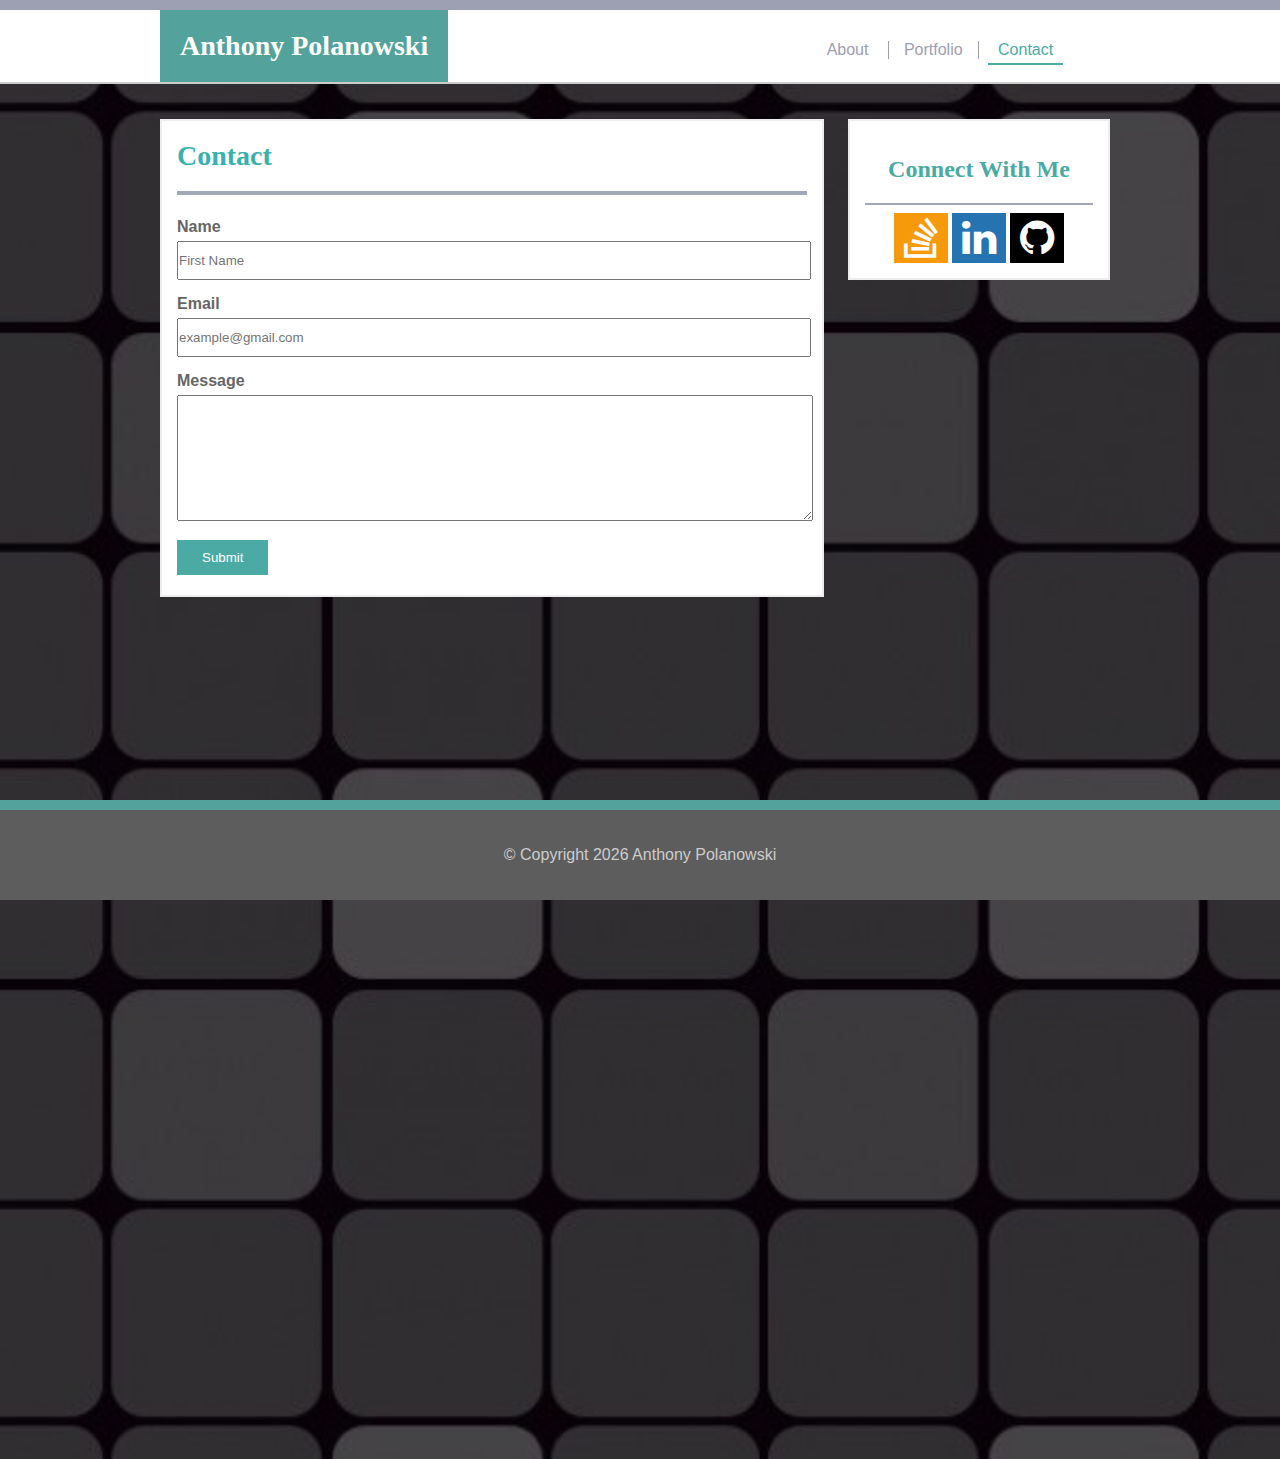
==== contact.html @ b01492c7 "responsive" ====
<!DOCTYPE html>
<html>
<head>
	<meta charset="UTF-8">
	<link rel="stylesheet" href="assets/css/font-awesome.min.css">
	<link rel="stylesheet" href="assets/css/reset.css">
	<link rel="stylesheet" href="assets/css/style.css">
	<title>My Portfolio</title>
	<meta name="description" content="This site is my portfolio displaying some of my skills which include SEO, CSS, WordPress, and a little JavaScript.">
</head>
<body>
	<header>
		<nav>
			<h1 class="logo">Anthony Polanowski </h1>
			<ul>
				<li><a href="index.html">About</a></li>
				<li><a href="portfolio.html">Portfolio</a></li>
				<li><a href="contact.html" class="active">Contact</a></li>
			</ul>
		</nav>
	</header>
	<div class="container">
		<section class="first">
			<div class="box1">
				<h1>Contact</h1>
				<hr>
				<form>
					<label>Name</label>
					<input type="text" name="" placeholder="First Name">
					<label>Email</label>
					<input type="email" name="" placeholder="example@gmail.com">
					<label>Message</label>
					<textarea></textarea>
					<button>Submit</button>
				</form>
			</div>
		</section>
		<section class="second">
			<h2>Connect With Me</h2>
			<hr>
			<a href="//stackoverflow.com" target="_blank"><i class="fa fa-stack-overflow" aria-hidden="true"></i></a>
			<a href="
	https://www.linkedin.com/in/tony-polanowski-b6ba7877" target="_blank"><i class="fa fa-linkedin" aria-hidden="true"></i></a>
			<a href="https://github.com/Polanowski" target="_blank"><i class="fa fa-github" aria-hidden="true"></i></a>
		</section>
		
		
	</div>		
		<footer>
			<div class="copyright">
				<p>&copy; Copyright <script>document.write(new Date().getFullYear())</script> Anthony Polanowski</p>
			</div>
		</footer>
	
</body>
</html>
---- assets/css/style.css ----
/*==================== Container that holds everything ================*/
body {
    background: url(..//images/pattern.jpg);
    background-size: contain;
    margin: 0;
}

.container {
    max-width: 960px;
    margin: 35px auto;
    height: 145vh;
}

/*============================= Navigation =========================*/
h1{
    font-size: 28px;
}

header {
    background: #fff;
    position: relative;
    display: block;
    border-bottom: 2px solid #cccccc;
    border-top: 10px solid #9ca0b2;
}

nav ul {
    display: inline-block;
    width: 60%;
    text-align: right;
}

nav ul li {
    display: inline-block;
    padding: 0px 5px;
}

nav ul li a {
    text-decoration: none;
    color: #9ca0b2;
    padding: 5px 10px;
}

h1.logo {
    display: inline-block;
    background: #53a39c;
    padding: 20px 20px;
    margin: 0px;
    color: #fff;
}

nav {
    display: block;
    width: 960px;
    margin: 0 auto;
}

nav li:nth-child(2) {
    border-right: 1px solid #9ca0b2;
    border-left: 1px solid #9ca0b2;
}

nav ul li a:hover, .active {
    color: #4baaa4;
    border-bottom: 2px solid #4baaa4;
}

/*======================= Body Content ==============================*/
h1, h2, h3, h4, h5, h6, figcaption p{
    font-family: 'Georgia', Times, Times New Roman, serif;
}

h2{
    text-align: center;
}

p, ul, ol, li, a, input, textarea, label{
    font-family:'Arial', 'Helvetica Neue', Helvetica, sans-serif;
}
section {
    clear: both;
    background: #fff;
}

section.first {
    width: 630px;
    display: inline-block;
    margin: 0px;
    border: 2px solid #eee;
    padding: 0px 15px;
    margin-right: 10px;
}

section.second {
    width: 228px;
    display: inline-block;
    vertical-align: top;
    text-align: center;
    margin: 0px 10px;
    padding: 15px 15px;
    border: 2px solid #eee;
    }

.box2 img {
    float: left;
}

.box1 h1{
    color: #39b1ad;
}

.fa {
    font-size: 40px;
    padding: 5px 10px;
}

i.fa.fa-stack-overflow {
    background: #f6990b;
    color: #fff;
}

i.fa.fa-stack-overflow:hover {
    background: #fff;
    color: #f6990b;
}

i.fa.fa-linkedin {
    background: #2673b2;
    color: #fff;
}

i.fa.fa-linkedin:hover {
    color: #2673b2;
    background: #fff;
}

i.fa.fa-github {
    color: #fff;
    background: #000;
}

i.fa.fa-github:hover {
    color: #000;
    background: none;
}

h2 {
    text-align: center;
}

section.second h2 {
    color: #4baaa4;
}

.box1 hr {
    border: 2px solid #a3a8b9;
}

hr {
    border: 1px solid #a3a8b9;
}

.box1 img:hover {
    border-radius: 50%;
    transition: 1s ease-in-out;
}

.box1 img {
    width: 200px;
    height: 200px;
    transition: 1s ease-in-out;
    float: left;
    padding-right: 20px;
}

.box1 ul {
    clear: both;
    padding: 10px;
}

/*====================== Portfolio Page =========================*/
figure.half {
    display: inline-block;
    position: relative;
    margin: 20px auto;
}
figcaption {
    position: absolute;
    bottom: 10%;
    width: 100%;
    background: #4baaa4;
    text-align: center;
    color: #fff;
}

img.portfolio {
    max-width: 300px;
    width: 100%;
}

figure:nth-child(odd) {
    margin-right: 24px;
}

img.portfolio:hover {
    border-radius: 0px;
}

figure.half img {
    padding: 0px;
}
/*====================== Form Settings ======================*/
label {
    display: block;
    width: 100%;
    padding-top: 15px;
    padding-bottom: 5px;
    font-weight: 600;
    color: #666;
}

input, textarea {
    width: 100%;
}

input[type="text"], input[type="email"] {
    padding: 10px 0px 10px 0px;
}

textarea {
    height: 120px;
}

button {
    background: #4baaa4;
    border: none;
    color: #fff;
    padding: 10px 25px;
    margin: 15px 0px 20px;
}
/*================================ Footer ======================*/

footer {
    position: fixed;
    bottom: 0;
    width: 100%;
    background: #5d5d5d;
    padding: 20px 0px;
    text-align: center;
    border-top: 10px solid #53a39c;
}

.copyright {
    color: #ccc;
}

@media screen (max-width: 980px){
    
}

@media screen (max-width: 768px){
    
}

@media screen (max-width: 640px){
    
}
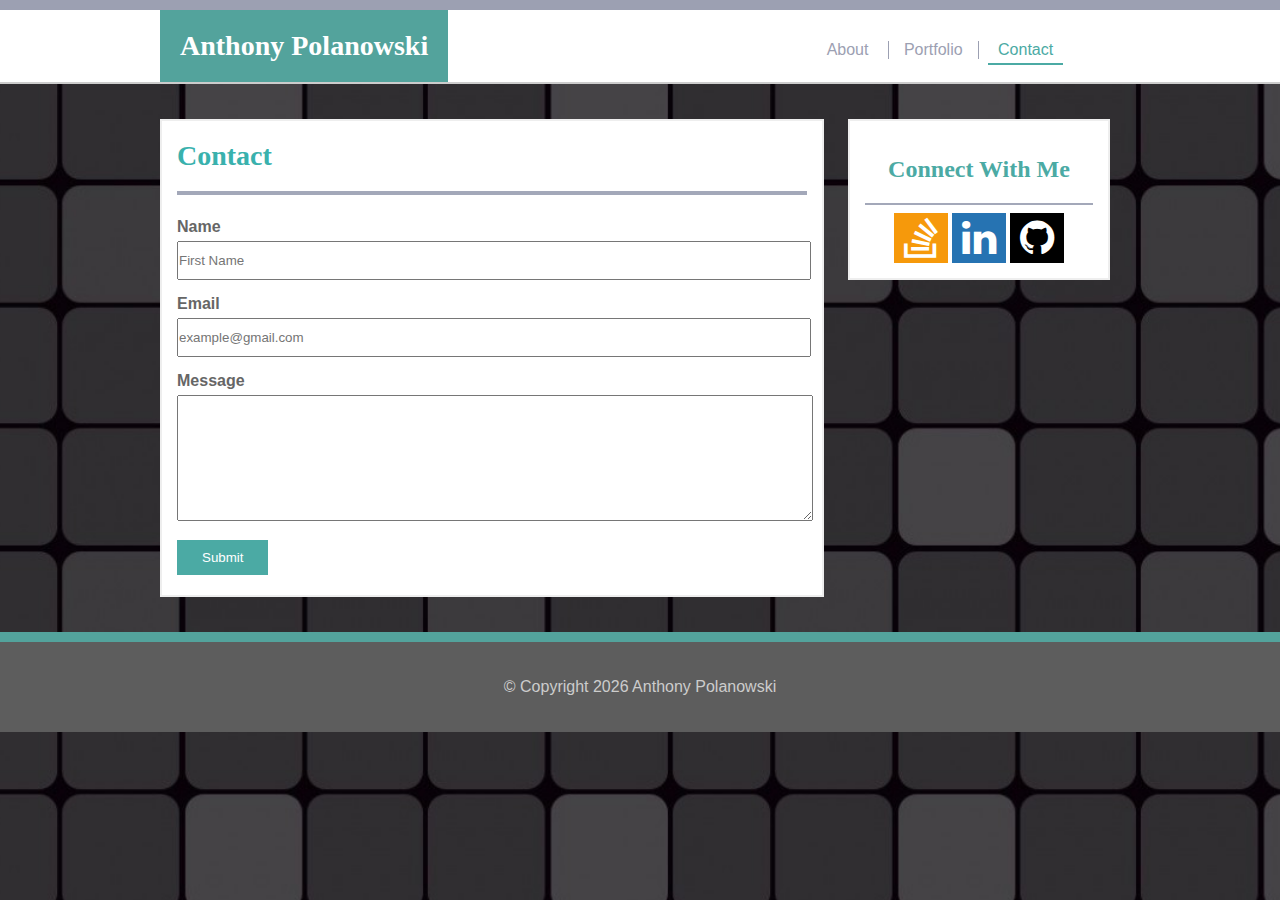
==== commit acfa8f69: "Add files via upload" ====
--- a/contact.html
+++ b/contact.html
@@ -1,56 +1,56 @@
-<!DOCTYPE html>
-<html>
-<head>
-	<meta charset="UTF-8">
-	<link rel="stylesheet" href="assets/css/font-awesome.min.css">
-	<link rel="stylesheet" href="assets/css/reset.css">
-	<link rel="stylesheet" href="assets/css/style.css">
-	<title>My Portfolio</title>
-	<meta name="description" content="This site is my portfolio displaying some of my skills which include SEO, CSS, WordPress, and a little JavaScript.">
-</head>
-<body>
-	<header>
-		<nav>
-			<h1 class="logo">Anthony Polanowski </h1>
-			<ul>
-				<li><a href="index.html">About</a></li>
-				<li><a href="portfolio.html">Portfolio</a></li>
-				<li><a href="contact.html" class="active">Contact</a></li>
-			</ul>
-		</nav>
-	</header>
-	<div class="container">
-		<section class="first">
-			<div class="box1">
-				<h1>Contact</h1>
-				<hr>
-				<form>
-					<label>Name</label>
-					<input type="text" name="" placeholder="First Name">
-					<label>Email</label>
-					<input type="email" name="" placeholder="example@gmail.com">
-					<label>Message</label>
-					<textarea></textarea>
-					<button>Submit</button>
-				</form>
-			</div>
-		</section>
-		<section class="second">
-			<h2>Connect With Me</h2>
-			<hr>
-			<a href="//stackoverflow.com" target="_blank"><i class="fa fa-stack-overflow" aria-hidden="true"></i></a>
-			<a href="
-	https://www.linkedin.com/in/tony-polanowski-b6ba7877" target="_blank"><i class="fa fa-linkedin" aria-hidden="true"></i></a>
-			<a href="https://github.com/Polanowski" target="_blank"><i class="fa fa-github" aria-hidden="true"></i></a>
-		</section>
-		
-		
-	</div>		
-		<footer>
-			<div class="copyright">
-				<p>&copy; Copyright <script>document.write(new Date().getFullYear())</script> Anthony Polanowski</p>
-			</div>
-		</footer>
-	
-</body>
+<!DOCTYPE html>
+<html>
+<head>
+	<meta charset="UTF-8">
+	<link rel="stylesheet" href="assets/css/font-awesome.min.css">
+	<link rel="stylesheet" href="assets/css/reset.css">
+	<link rel="stylesheet" href="assets/css/style.css">
+	<title>My Portfolio</title>
+	<meta name="description" content="This site is my portfolio displaying some of my skills which include SEO, CSS, WordPress, and a little JavaScript.">
+</head>
+<body>
+	<header>
+		<nav>
+			<h1 class="logo">Anthony Polanowski </h1>
+			<ul>
+				<li><a href="index.html">About</a></li>
+				<li><a href="portfolio.html">Portfolio</a></li>
+				<li><a href="contact.html" class="active">Contact</a></li>
+			</ul>
+		</nav>
+	</header>
+	<div class="container">
+		<section class="first">
+			<div class="box1">
+				<h1>Contact</h1>
+				<hr>
+				<form>
+					<label>Name</label>
+					<input type="text" name="" placeholder="First Name">
+					<label>Email</label>
+					<input type="email" name="" placeholder="example@gmail.com">
+					<label>Message</label>
+					<textarea></textarea>
+					<button>Submit</button>
+				</form>
+			</div>
+		</section>
+		<section class="second">
+			<h2>Connect With Me</h2>
+			<hr>
+			<a href="//stackoverflow.com" target="_blank"><i class="fa fa-stack-overflow" aria-hidden="true"></i></a>
+			<a href="
+	https://www.linkedin.com/in/tony-polanowski-b6ba7877" target="_blank"><i class="fa fa-linkedin" aria-hidden="true"></i></a>
+			<a href="https://github.com/Polanowski" target="_blank"><i class="fa fa-github" aria-hidden="true"></i></a>
+		</section>
+		
+		
+	</div>		
+		<footer>
+			<div class="copyright">
+				<p>&copy; Copyright <script>document.write(new Date().getFullYear())</script> Anthony Polanowski</p>
+			</div>
+		</footer>
+	
+</body>
 </html>--- a/assets/css/style.css
+++ b/assets/css/style.css
@@ -1,267 +1,295 @@
-/*==================== Container that holds everything ================*/
-body {
-    background: url(..//images/pattern.jpg);
-    background-size: contain;
-    margin: 0;
-}
-
-.container {
-    max-width: 960px;
-    margin: 35px auto;
-    height: 145vh;
-}
-
-/*============================= Navigation =========================*/
-h1{
-    font-size: 28px;
-}
-
-header {
-    background: #fff;
-    position: relative;
-    display: block;
-    border-bottom: 2px solid #cccccc;
-    border-top: 10px solid #9ca0b2;
-}
-
-nav ul {
-    display: inline-block;
-    width: 60%;
-    text-align: right;
-}
-
-nav ul li {
-    display: inline-block;
-    padding: 0px 5px;
-}
-
-nav ul li a {
-    text-decoration: none;
-    color: #9ca0b2;
-    padding: 5px 10px;
-}
-
-h1.logo {
-    display: inline-block;
-    background: #53a39c;
-    padding: 20px 20px;
-    margin: 0px;
-    color: #fff;
-}
-
-nav {
-    display: block;
-    width: 960px;
-    margin: 0 auto;
-}
-
-nav li:nth-child(2) {
-    border-right: 1px solid #9ca0b2;
-    border-left: 1px solid #9ca0b2;
-}
-
-nav ul li a:hover, .active {
-    color: #4baaa4;
-    border-bottom: 2px solid #4baaa4;
-}
-
-/*======================= Body Content ==============================*/
-h1, h2, h3, h4, h5, h6, figcaption p{
-    font-family: 'Georgia', Times, Times New Roman, serif;
-}
-
-h2{
-    text-align: center;
-}
-
-p, ul, ol, li, a, input, textarea, label{
-    font-family:'Arial', 'Helvetica Neue', Helvetica, sans-serif;
-}
-section {
-    clear: both;
-    background: #fff;
-}
-
-section.first {
-    width: 630px;
-    display: inline-block;
-    margin: 0px;
-    border: 2px solid #eee;
-    padding: 0px 15px;
-    margin-right: 10px;
-}
-
-section.second {
-    width: 228px;
-    display: inline-block;
-    vertical-align: top;
-    text-align: center;
-    margin: 0px 10px;
-    padding: 15px 15px;
-    border: 2px solid #eee;
-    }
-
-.box2 img {
-    float: left;
-}
-
-.box1 h1{
-    color: #39b1ad;
-}
-
-.fa {
-    font-size: 40px;
-    padding: 5px 10px;
-}
-
-i.fa.fa-stack-overflow {
-    background: #f6990b;
-    color: #fff;
-}
-
-i.fa.fa-stack-overflow:hover {
-    background: #fff;
-    color: #f6990b;
-}
-
-i.fa.fa-linkedin {
-    background: #2673b2;
-    color: #fff;
-}
-
-i.fa.fa-linkedin:hover {
-    color: #2673b2;
-    background: #fff;
-}
-
-i.fa.fa-github {
-    color: #fff;
-    background: #000;
-}
-
-i.fa.fa-github:hover {
-    color: #000;
-    background: none;
-}
-
-h2 {
-    text-align: center;
-}
-
-section.second h2 {
-    color: #4baaa4;
-}
-
-.box1 hr {
-    border: 2px solid #a3a8b9;
-}
-
-hr {
-    border: 1px solid #a3a8b9;
-}
-
-.box1 img:hover {
-    border-radius: 50%;
-    transition: 1s ease-in-out;
-}
-
-.box1 img {
-    width: 200px;
-    height: 200px;
-    transition: 1s ease-in-out;
-    float: left;
-    padding-right: 20px;
-}
-
-.box1 ul {
-    clear: both;
-    padding: 10px;
-}
-
-/*====================== Portfolio Page =========================*/
-figure.half {
-    display: inline-block;
-    position: relative;
-    margin: 20px auto;
-}
-figcaption {
-    position: absolute;
-    bottom: 10%;
-    width: 100%;
-    background: #4baaa4;
-    text-align: center;
-    color: #fff;
-}
-
-img.portfolio {
-    max-width: 300px;
-    width: 100%;
-}
-
-figure:nth-child(odd) {
-    margin-right: 24px;
-}
-
-img.portfolio:hover {
-    border-radius: 0px;
-}
-
-figure.half img {
-    padding: 0px;
-}
-/*====================== Form Settings ======================*/
-label {
-    display: block;
-    width: 100%;
-    padding-top: 15px;
-    padding-bottom: 5px;
-    font-weight: 600;
-    color: #666;
-}
-
-input, textarea {
-    width: 100%;
-}
-
-input[type="text"], input[type="email"] {
-    padding: 10px 0px 10px 0px;
-}
-
-textarea {
-    height: 120px;
-}
-
-button {
-    background: #4baaa4;
-    border: none;
-    color: #fff;
-    padding: 10px 25px;
-    margin: 15px 0px 20px;
-}
-/*================================ Footer ======================*/
-
-footer {
-    position: fixed;
-    bottom: 0;
-    width: 100%;
-    background: #5d5d5d;
-    padding: 20px 0px;
-    text-align: center;
-    border-top: 10px solid #53a39c;
-}
-
-.copyright {
-    color: #ccc;
-}
-
-@media screen (max-width: 980px){
-    
-}
-
-@media screen (max-width: 768px){
-    
-}
-
-@media screen (max-width: 640px){
-    
+/*==================== Container that holds everything ================*/
+body {
+    background: url(..//images/pattern.jpg);
+    background-size: contain;
+    margin: 0;
+}
+
+.container {
+    max-width: 960px;
+    margin: 35px auto;
+}
+
+/*============================= Navigation =========================*/
+h1{
+    font-size: 28px;
+}
+
+header {
+    background: #fff;
+    position: relative;
+    display: block;
+    border-bottom: 2px solid #cccccc;
+    border-top: 10px solid #9ca0b2;
+}
+
+nav ul {
+    display: inline-block;
+    width: 60%;
+    text-align: right;
+}
+
+nav ul li {
+    display: inline-block;
+    padding: 0px 5px;
+}
+
+nav ul li a {
+    text-decoration: none;
+    color: #9ca0b2;
+    padding: 5px 10px;
+}
+
+h1.logo {
+    display: inline-block;
+    background: #53a39c;
+    padding: 20px 20px;
+    margin: 0px;
+    color: #fff;
+}
+
+nav {
+    display: block;
+    width: 960px;
+    margin: 0 auto;
+}
+
+nav li:nth-child(2) {
+    border-right: 1px solid #9ca0b2;
+    border-left: 1px solid #9ca0b2;
+}
+
+nav ul li a:hover, .active {
+    color: #4baaa4;
+    border-bottom: 2px solid #4baaa4;
+}
+
+/*======================= Body Content ==============================*/
+h1, h2, h3, h4, h5, h6, figcaption p{
+    font-family: 'Georgia', Times, Times New Roman, serif;
+}
+
+h2{
+    text-align: center;
+}
+
+p, ul, ol, li, a, input, textarea, label{
+    font-family:'Arial', 'Helvetica Neue', Helvetica, sans-serif;
+}
+section {
+    clear: both;
+    background: #fff;
+}
+
+section.first {
+    width: 630px;
+    display: inline-block;
+    margin: 0px;
+    border: 2px solid #eee;
+    padding: 0px 15px;
+    margin-right: 10px;
+}
+
+section.second {
+    width: 228px;
+    display: inline-block;
+    vertical-align: top;
+    text-align: center;
+    margin: 0px 10px;
+    padding: 15px 15px;
+    border: 2px solid #eee;
+    }
+
+.box2 img {
+    float: left;
+}
+
+.box1 h1{
+    color: #39b1ad;
+}
+
+.fa {
+    font-size: 40px;
+    padding: 5px 10px;
+}
+
+i.fa.fa-stack-overflow {
+    background: #f6990b;
+    color: #fff;
+}
+
+i.fa.fa-stack-overflow:hover {
+    background: #fff;
+    color: #f6990b;
+}
+
+i.fa.fa-linkedin {
+    background: #2673b2;
+    color: #fff;
+}
+
+i.fa.fa-linkedin:hover {
+    color: #2673b2;
+    background: #fff;
+}
+
+i.fa.fa-github {
+    color: #fff;
+    background: #000;
+}
+
+i.fa.fa-github:hover {
+    color: #000;
+    background: none;
+}
+
+h2 {
+    text-align: center;
+}
+
+section.second h2 {
+    color: #4baaa4;
+}
+
+.box1 hr {
+    border: 2px solid #a3a8b9;
+}
+
+hr {
+    border: 1px solid #a3a8b9;
+}
+
+.box1 img:hover {
+    border-radius: 50%;
+    transition: 1s ease-in-out;
+}
+
+.box1 img {
+    width: 200px;
+    height: 200px;
+    transition: 1s ease-in-out;
+    float: left;
+    padding-right: 20px;
+}
+
+.box1 ul {
+    clear: both;
+    padding: 10px;
+}
+
+/*====================== Portfolio Page =========================*/
+figure.half {
+    display: inline-block;
+    position: relative;
+    margin: 20px auto;
+}
+figcaption {
+    position: absolute;
+    bottom: 10%;
+    width: 100%;
+    background: #4baaa4;
+    text-align: center;
+    color: #fff;
+}
+
+img.portfolio {
+    max-width: 300px;
+    width: 100%;
+}
+
+figure:nth-child(odd) {
+    margin-right: 24px;
+}
+
+img.portfolio:hover {
+    border-radius: 0px;
+}
+
+figure.half img {
+    padding: 0px;
+}
+/*====================== Form Settings ======================*/
+label {
+    display: block;
+    width: 100%;
+    padding-top: 15px;
+    padding-bottom: 5px;
+    font-weight: 600;
+    color: #666;
+}
+
+input, textarea {
+    width: 100%;
+}
+
+input[type="text"], input[type="email"] {
+    padding: 10px 0px 10px 0px;
+}
+
+textarea {
+    height: 120px;
+}
+
+button {
+    background: #4baaa4;
+    border: none;
+    color: #fff;
+    padding: 10px 25px;
+    margin: 15px 0px 20px;
+}
+/*================================ Footer ======================*/
+footer {
+    width: 100%;
+    background: #5d5d5d;
+    padding: 20px 0px;
+    text-align: center;
+    border-top: 10px solid #53a39c;
+}
+
+.copyright {
+    color: #ccc;
+}
+
+@media (max-width: 980px){
+    section.first {
+        width: 50%;
+        margin-left: 10px;
+        padding: 0px 15px;
+    }
+
+    section.second {
+        width: 35%;
+        margin-left: 15px;
+    }
+
+    nav {
+        display: block;
+        width: 100%;
+        margin: 0 auto;
+        text-align: center;
+    }
+    nav ul {
+        display: inline-block;
+        width: 100%;
+        text-align: center;
+        padding: 0px;
+    }
+}
+
+@media (max-width: 768px){
+    section.first {
+        width: 100%;
+        margin-left: 0px;
+   }
+
+    section.second {
+        width: 100%;
+        margin-left: 0px;
+        margin-top: 20px;
+    }
+   
+}
+
+@media screen (max-width: 640px){
+    
 }